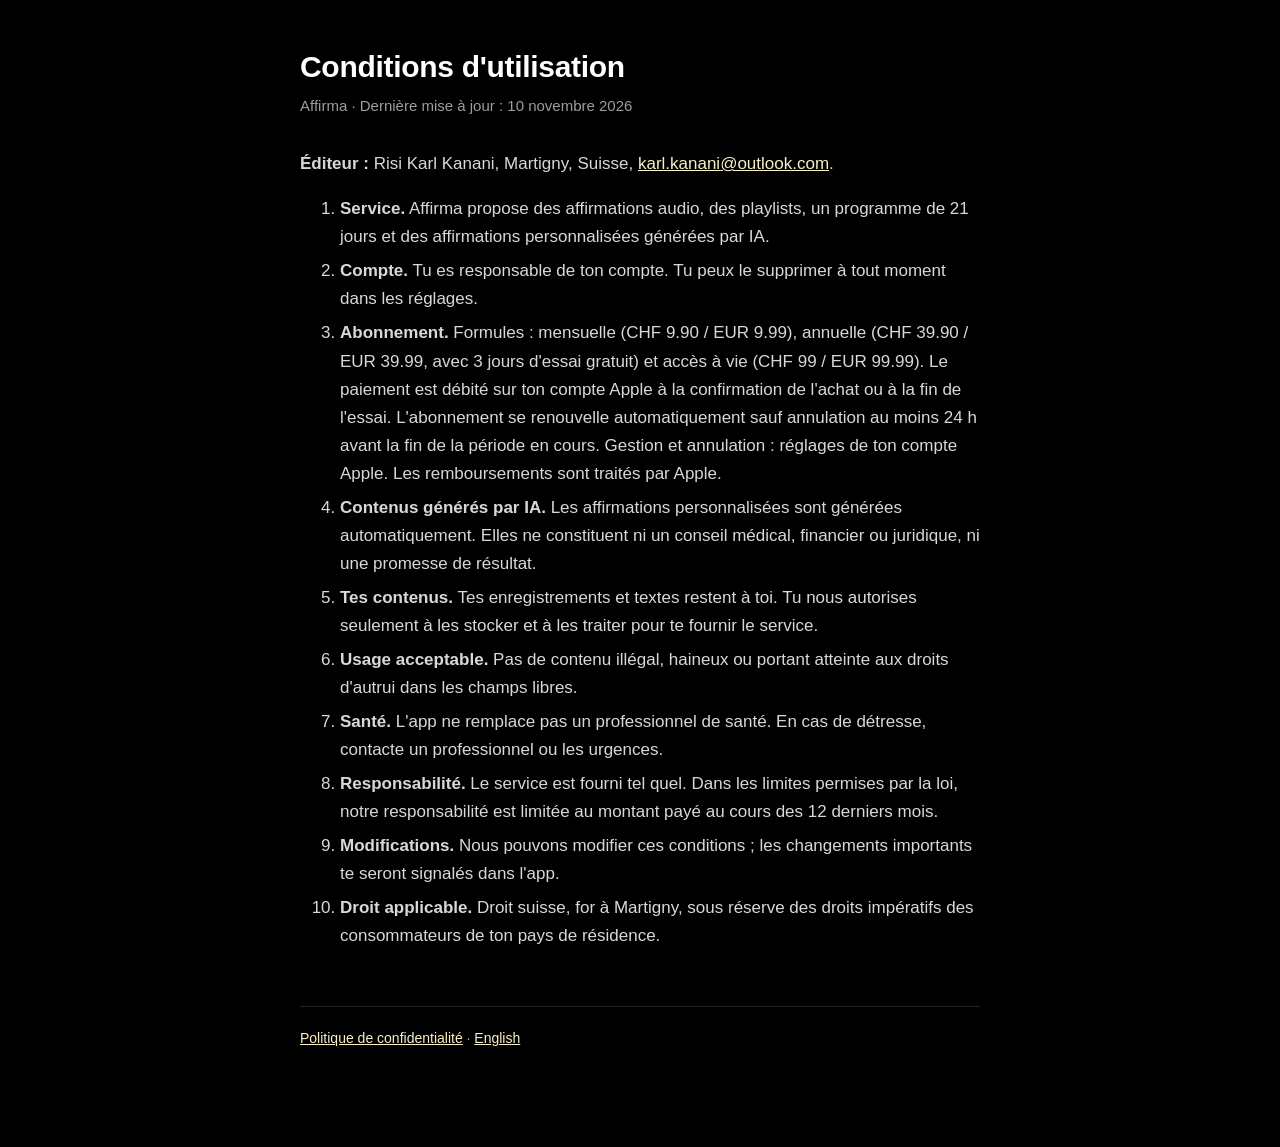
==== conditions.html @ f054b108 "Affirma legal pages (FR/EN)" ====
<!doctype html>
<html lang="fr">
<head>
<meta charset="utf-8">
<meta name="viewport" content="width=device-width, initial-scale=1">
<title>Affirma — Conditions d'utilisation</title>
<link rel="stylesheet" href="_style.css">
</head>
<body>
<main>
<h1>Conditions d'utilisation</h1>
<p class="meta">Affirma · Dernière mise à jour : 10 novembre 2026</p>

<p><strong>Éditeur :</strong> Risi Karl Kanani, Martigny, Suisse, <a href="mailto:karl.kanani@outlook.com">karl.kanani@outlook.com</a>.</p>

<ol>
  <li><strong>Service.</strong> Affirma propose des affirmations audio, des playlists, un programme de 21 jours et des affirmations personnalisées générées par IA.</li>
  <li><strong>Compte.</strong> Tu es responsable de ton compte. Tu peux le supprimer à tout moment dans les réglages.</li>
  <li><strong>Abonnement.</strong> Formules : mensuelle (CHF 9.90 / EUR 9.99), annuelle (CHF 39.90 / EUR 39.99, avec 3 jours d'essai gratuit) et accès à vie (CHF 99 / EUR 99.99). Le paiement est débité sur ton compte Apple à la confirmation de l'achat ou à la fin de l'essai. L'abonnement se renouvelle automatiquement sauf annulation au moins 24 h avant la fin de la période en cours. Gestion et annulation : réglages de ton compte Apple. Les remboursements sont traités par Apple.</li>
  <li><strong>Contenus générés par IA.</strong> Les affirmations personnalisées sont générées automatiquement. Elles ne constituent ni un conseil médical, financier ou juridique, ni une promesse de résultat.</li>
  <li><strong>Tes contenus.</strong> Tes enregistrements et textes restent à toi. Tu nous autorises seulement à les stocker et à les traiter pour te fournir le service.</li>
  <li><strong>Usage acceptable.</strong> Pas de contenu illégal, haineux ou portant atteinte aux droits d'autrui dans les champs libres.</li>
  <li><strong>Santé.</strong> L'app ne remplace pas un professionnel de santé. En cas de détresse, contacte un professionnel ou les urgences.</li>
  <li><strong>Responsabilité.</strong> Le service est fourni tel quel. Dans les limites permises par la loi, notre responsabilité est limitée au montant payé au cours des 12 derniers mois.</li>
  <li><strong>Modifications.</strong> Nous pouvons modifier ces conditions ; les changements importants te seront signalés dans l'app.</li>
  <li><strong>Droit applicable.</strong> Droit suisse, for à Martigny, sous réserve des droits impératifs des consommateurs de ton pays de résidence.</li>
</ol>

<footer>
  <a href="confidentialite.html">Politique de confidentialité</a> · <a href="terms.html">English</a>
</footer>
</main>
</body>
</html>
---- _style.css ----
:root { color-scheme: dark; }
* { box-sizing: border-box; }
body {
  margin: 0; padding: 48px 20px 96px;
  background: #000; color: #fff;
  font-family: -apple-system, BlinkMacSystemFont, 'Segoe UI', Roboto, Helvetica, Arial, sans-serif;
  line-height: 1.65; font-size: 17px;
}
main { max-width: 680px; margin: 0 auto; }
h1 { font-size: 30px; line-height: 1.25; margin: 0 0 8px; letter-spacing: -0.01em; }
h2 { font-size: 20px; margin: 40px 0 10px; }
p, li { color: #d8d8d8; }
li { margin-bottom: 6px; }
a { color: #F8F0C6; }
.meta { color: #9d9d9d; font-size: 15px; margin: 0 0 32px; }
.note { border: 1px solid #222; background: #0E0E0E; border-radius: 14px; padding: 16px 18px; margin: 32px 0; }
footer { margin-top: 56px; border-top: 1px solid #222; padding-top: 20px; color: #9d9d9d; font-size: 14px; }
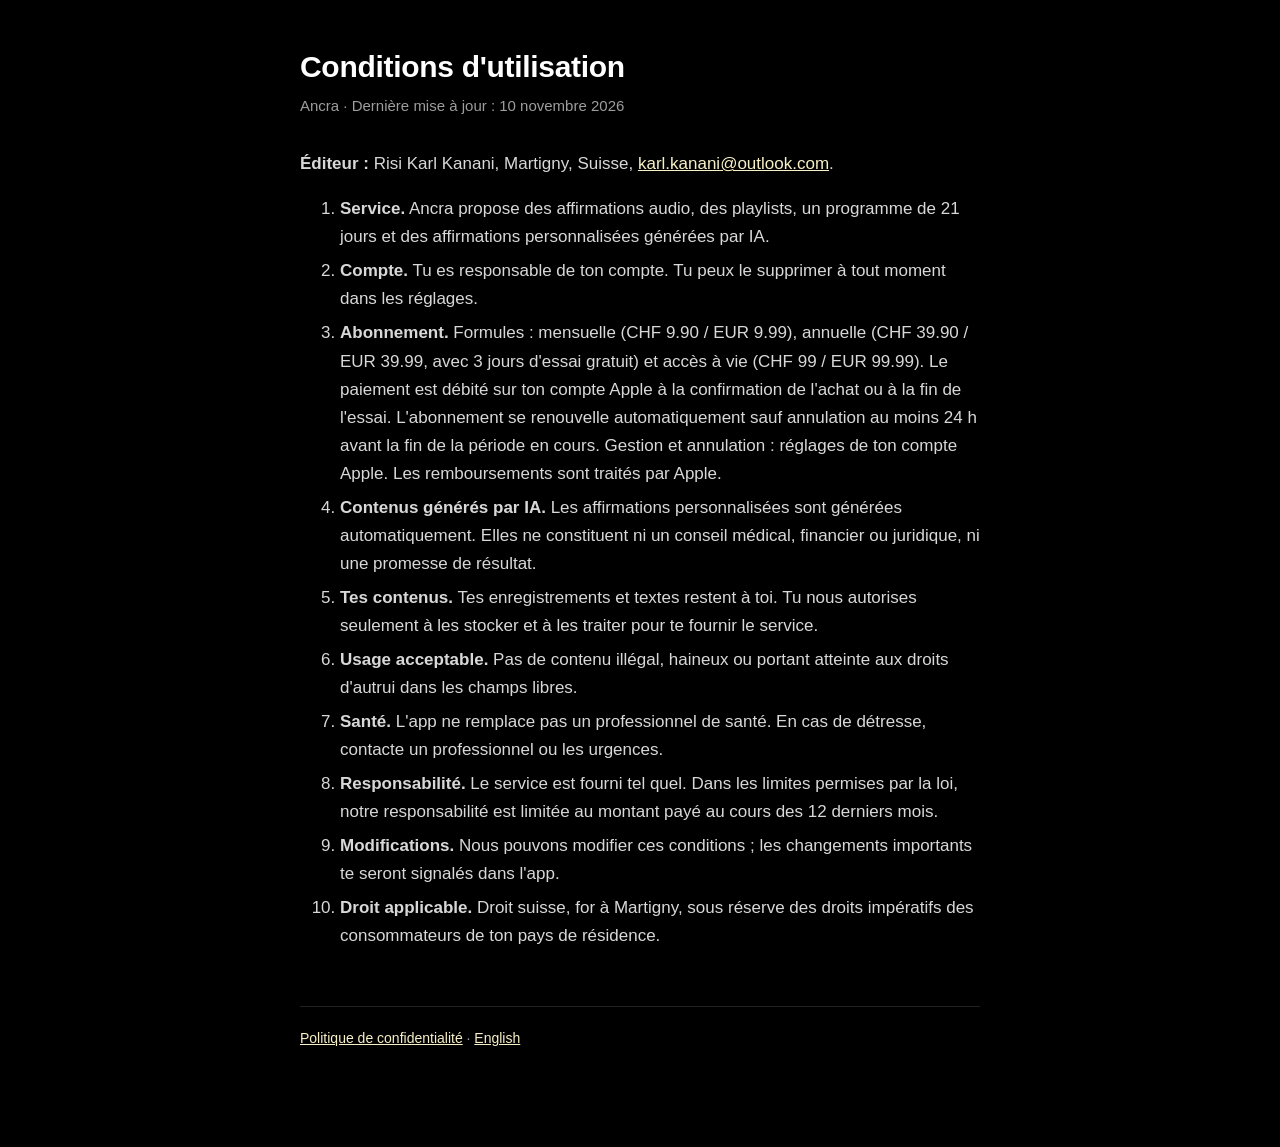
==== commit 184b5a9b: "Rename to Ancra" ====
--- a/conditions.html
+++ b/conditions.html
@@ -3,18 +3,18 @@
 <head>
 <meta charset="utf-8">
 <meta name="viewport" content="width=device-width, initial-scale=1">
-<title>Affirma — Conditions d'utilisation</title>
+<title>Ancra — Conditions d'utilisation</title>
 <link rel="stylesheet" href="_style.css">
 </head>
 <body>
 <main>
 <h1>Conditions d'utilisation</h1>
-<p class="meta">Affirma · Dernière mise à jour : 10 novembre 2026</p>
+<p class="meta">Ancra · Dernière mise à jour : 10 novembre 2026</p>
 
 <p><strong>Éditeur :</strong> Risi Karl Kanani, Martigny, Suisse, <a href="mailto:karl.kanani@outlook.com">karl.kanani@outlook.com</a>.</p>
 
 <ol>
-  <li><strong>Service.</strong> Affirma propose des affirmations audio, des playlists, un programme de 21 jours et des affirmations personnalisées générées par IA.</li>
+  <li><strong>Service.</strong> Ancra propose des affirmations audio, des playlists, un programme de 21 jours et des affirmations personnalisées générées par IA.</li>
   <li><strong>Compte.</strong> Tu es responsable de ton compte. Tu peux le supprimer à tout moment dans les réglages.</li>
   <li><strong>Abonnement.</strong> Formules : mensuelle (CHF 9.90 / EUR 9.99), annuelle (CHF 39.90 / EUR 39.99, avec 3 jours d'essai gratuit) et accès à vie (CHF 99 / EUR 99.99). Le paiement est débité sur ton compte Apple à la confirmation de l'achat ou à la fin de l'essai. L'abonnement se renouvelle automatiquement sauf annulation au moins 24 h avant la fin de la période en cours. Gestion et annulation : réglages de ton compte Apple. Les remboursements sont traités par Apple.</li>
   <li><strong>Contenus générés par IA.</strong> Les affirmations personnalisées sont générées automatiquement. Elles ne constituent ni un conseil médical, financier ou juridique, ni une promesse de résultat.</li>
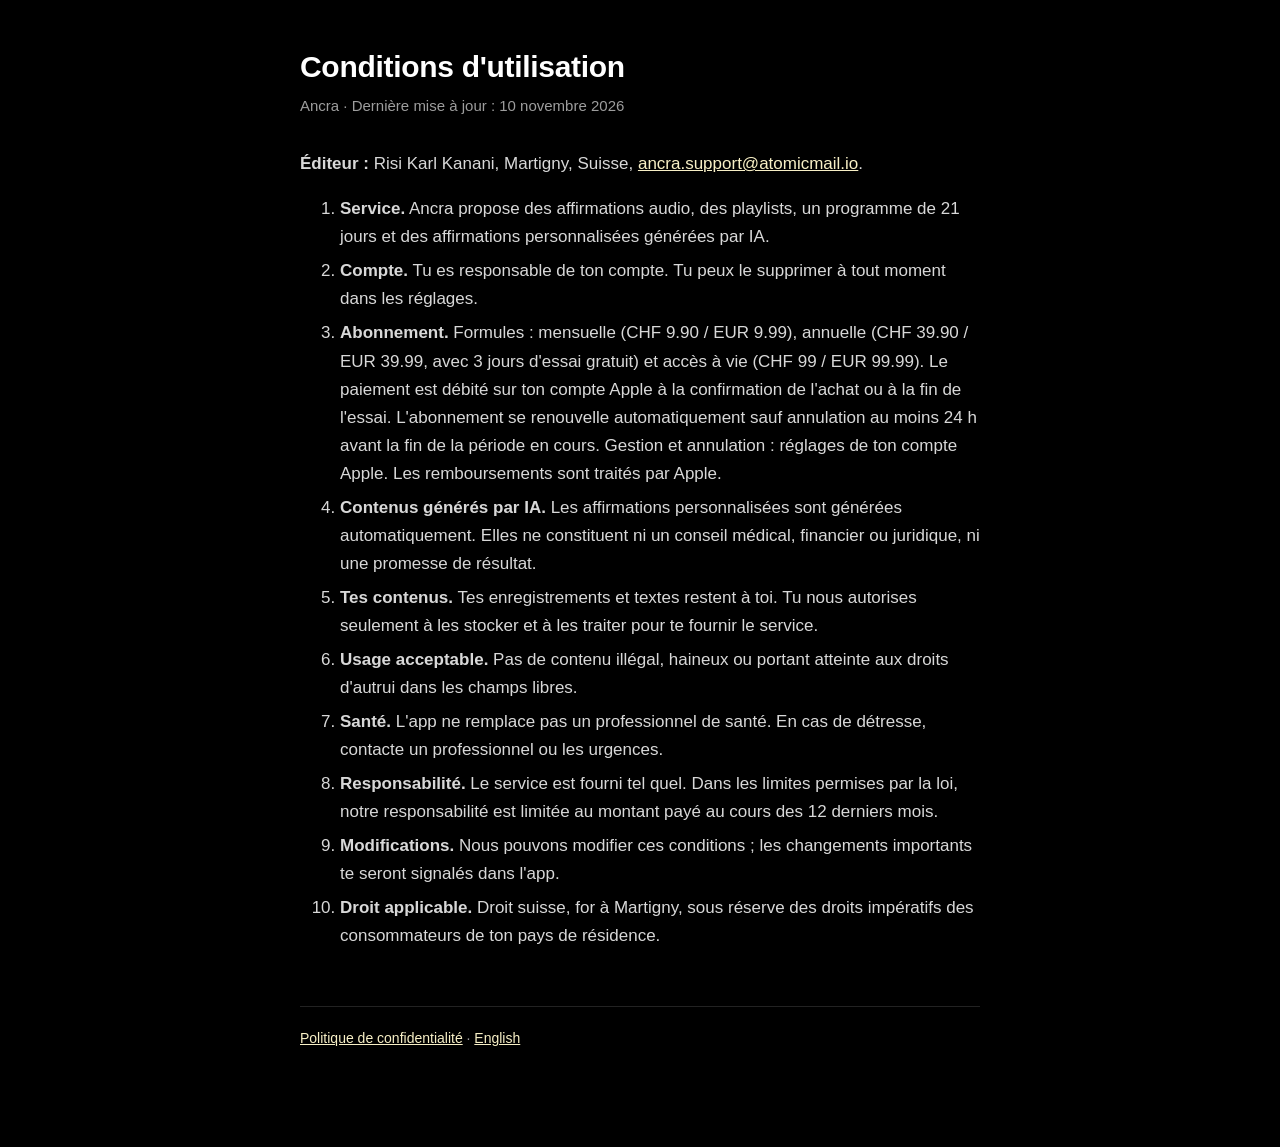
==== commit 4bfe0d2e: "Use dedicated support address and drop unused Azure processor Contact address becomes ancra.support@" ====
--- a/conditions.html
+++ b/conditions.html
@@ -11,7 +11,7 @@
 <h1>Conditions d'utilisation</h1>
 <p class="meta">Ancra · Dernière mise à jour : 10 novembre 2026</p>
 
-<p><strong>Éditeur :</strong> Risi Karl Kanani, Martigny, Suisse, <a href="mailto:karl.kanani@outlook.com">karl.kanani@outlook.com</a>.</p>
+<p><strong>Éditeur :</strong> Risi Karl Kanani, Martigny, Suisse, <a href="mailto:ancra.support@atomicmail.io">ancra.support@atomicmail.io</a>.</p>
 
 <ol>
   <li><strong>Service.</strong> Ancra propose des affirmations audio, des playlists, un programme de 21 jours et des affirmations personnalisées générées par IA.</li>
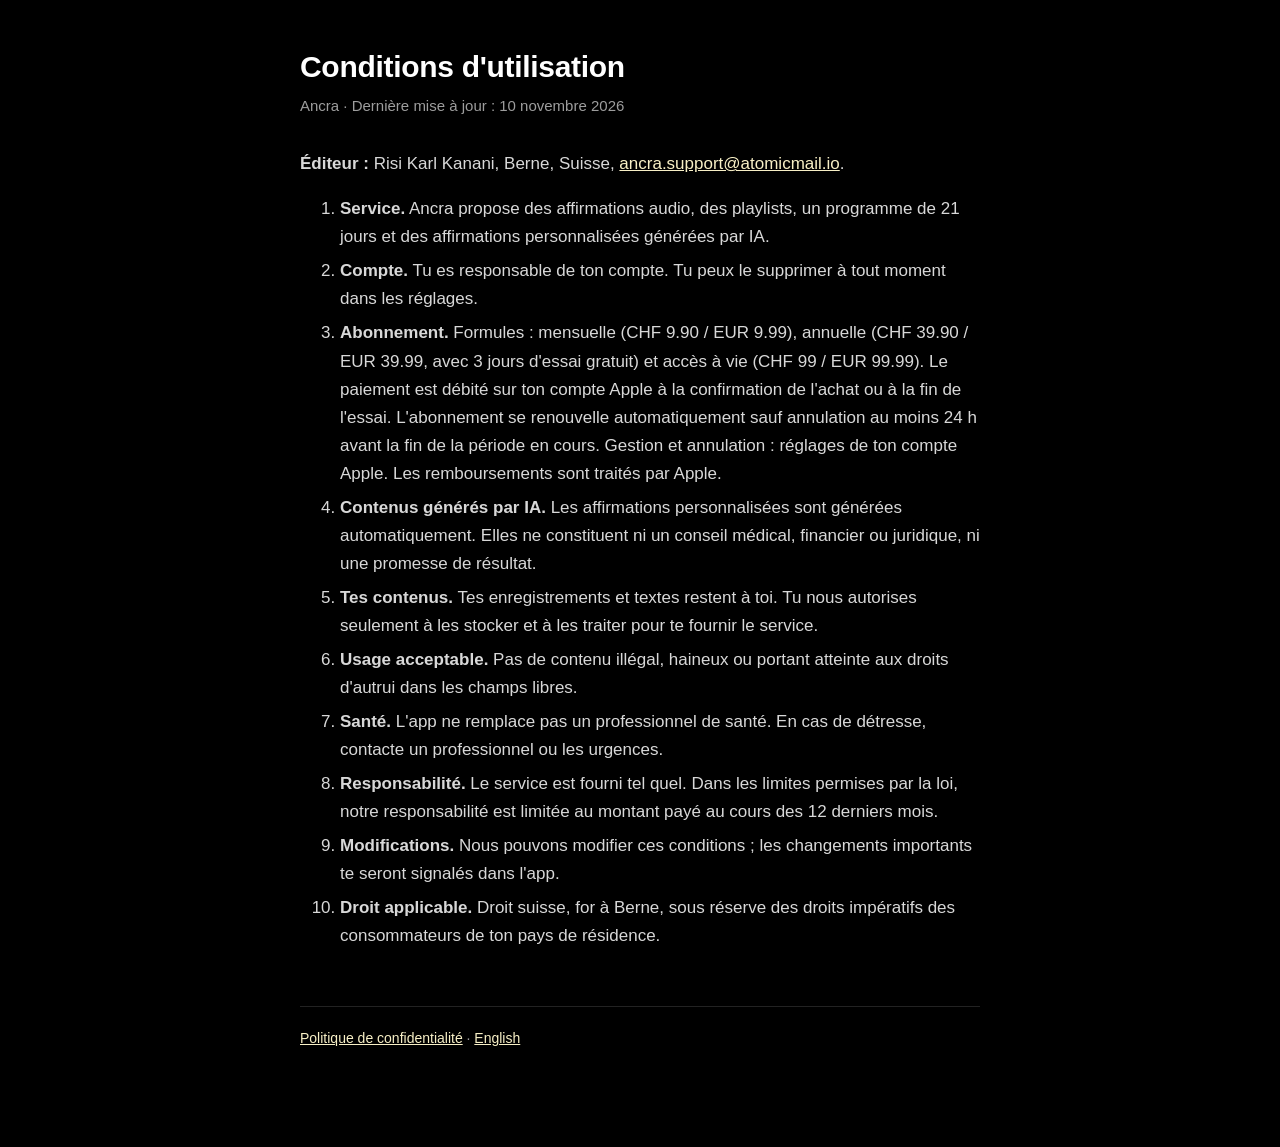
==== commit 2f48f20d: "Correct controller address and forum to Bern The Martigny address predates the move; the current dom" ====
--- a/conditions.html
+++ b/conditions.html
@@ -11,7 +11,7 @@
 <h1>Conditions d'utilisation</h1>
 <p class="meta">Ancra · Dernière mise à jour : 10 novembre 2026</p>
 
-<p><strong>Éditeur :</strong> Risi Karl Kanani, Martigny, Suisse, <a href="mailto:ancra.support@atomicmail.io">ancra.support@atomicmail.io</a>.</p>
+<p><strong>Éditeur :</strong> Risi Karl Kanani, Berne, Suisse, <a href="mailto:ancra.support@atomicmail.io">ancra.support@atomicmail.io</a>.</p>
 
 <ol>
   <li><strong>Service.</strong> Ancra propose des affirmations audio, des playlists, un programme de 21 jours et des affirmations personnalisées générées par IA.</li>
@@ -23,7 +23,7 @@
   <li><strong>Santé.</strong> L'app ne remplace pas un professionnel de santé. En cas de détresse, contacte un professionnel ou les urgences.</li>
   <li><strong>Responsabilité.</strong> Le service est fourni tel quel. Dans les limites permises par la loi, notre responsabilité est limitée au montant payé au cours des 12 derniers mois.</li>
   <li><strong>Modifications.</strong> Nous pouvons modifier ces conditions ; les changements importants te seront signalés dans l'app.</li>
-  <li><strong>Droit applicable.</strong> Droit suisse, for à Martigny, sous réserve des droits impératifs des consommateurs de ton pays de résidence.</li>
+  <li><strong>Droit applicable.</strong> Droit suisse, for à Berne, sous réserve des droits impératifs des consommateurs de ton pays de résidence.</li>
 </ol>
 
 <footer>
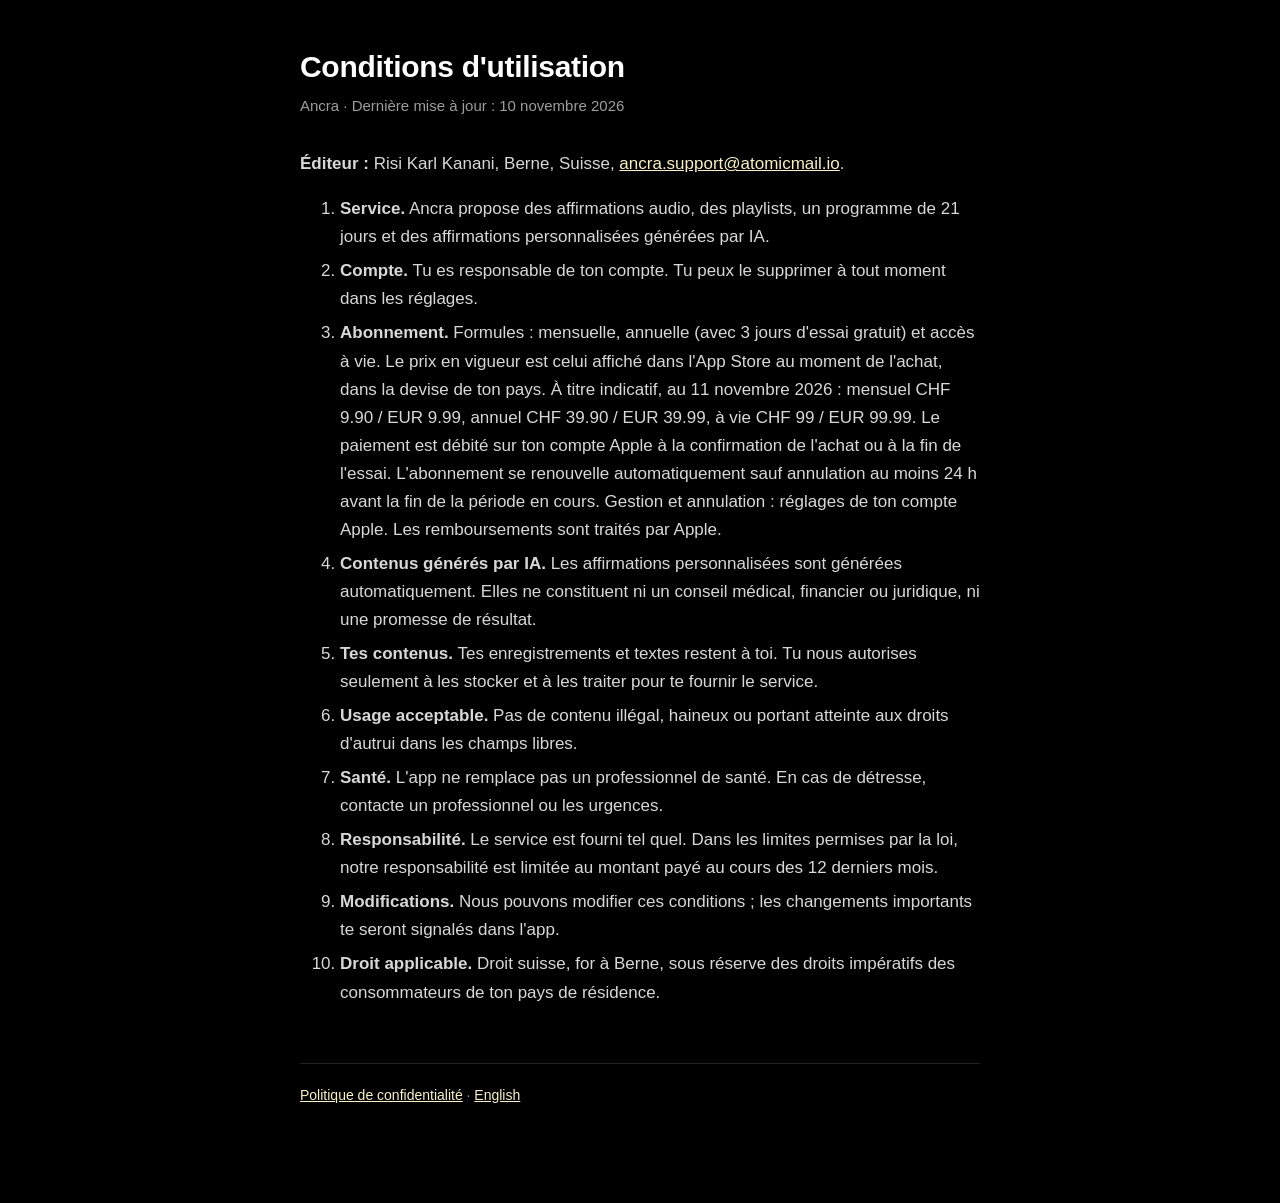
==== commit e5f9aacb: "Terms: the App Store price at purchase governs The subscription clause named fixed amounts, which we" ====
--- a/conditions.html
+++ b/conditions.html
@@ -16,7 +16,7 @@
 <ol>
   <li><strong>Service.</strong> Ancra propose des affirmations audio, des playlists, un programme de 21 jours et des affirmations personnalisées générées par IA.</li>
   <li><strong>Compte.</strong> Tu es responsable de ton compte. Tu peux le supprimer à tout moment dans les réglages.</li>
-  <li><strong>Abonnement.</strong> Formules : mensuelle (CHF 9.90 / EUR 9.99), annuelle (CHF 39.90 / EUR 39.99, avec 3 jours d'essai gratuit) et accès à vie (CHF 99 / EUR 99.99). Le paiement est débité sur ton compte Apple à la confirmation de l'achat ou à la fin de l'essai. L'abonnement se renouvelle automatiquement sauf annulation au moins 24 h avant la fin de la période en cours. Gestion et annulation : réglages de ton compte Apple. Les remboursements sont traités par Apple.</li>
+  <li><strong>Abonnement.</strong> Formules : mensuelle, annuelle (avec 3 jours d'essai gratuit) et accès à vie. Le prix en vigueur est celui affiché dans l'App Store au moment de l'achat, dans la devise de ton pays. À titre indicatif, au 11 novembre 2026 : mensuel CHF 9.90 / EUR 9.99, annuel CHF 39.90 / EUR 39.99, à vie CHF 99 / EUR 99.99. Le paiement est débité sur ton compte Apple à la confirmation de l'achat ou à la fin de l'essai. L'abonnement se renouvelle automatiquement sauf annulation au moins 24 h avant la fin de la période en cours. Gestion et annulation : réglages de ton compte Apple. Les remboursements sont traités par Apple.</li>
   <li><strong>Contenus générés par IA.</strong> Les affirmations personnalisées sont générées automatiquement. Elles ne constituent ni un conseil médical, financier ou juridique, ni une promesse de résultat.</li>
   <li><strong>Tes contenus.</strong> Tes enregistrements et textes restent à toi. Tu nous autorises seulement à les stocker et à les traiter pour te fournir le service.</li>
   <li><strong>Usage acceptable.</strong> Pas de contenu illégal, haineux ou portant atteinte aux droits d'autrui dans les champs libres.</li>
